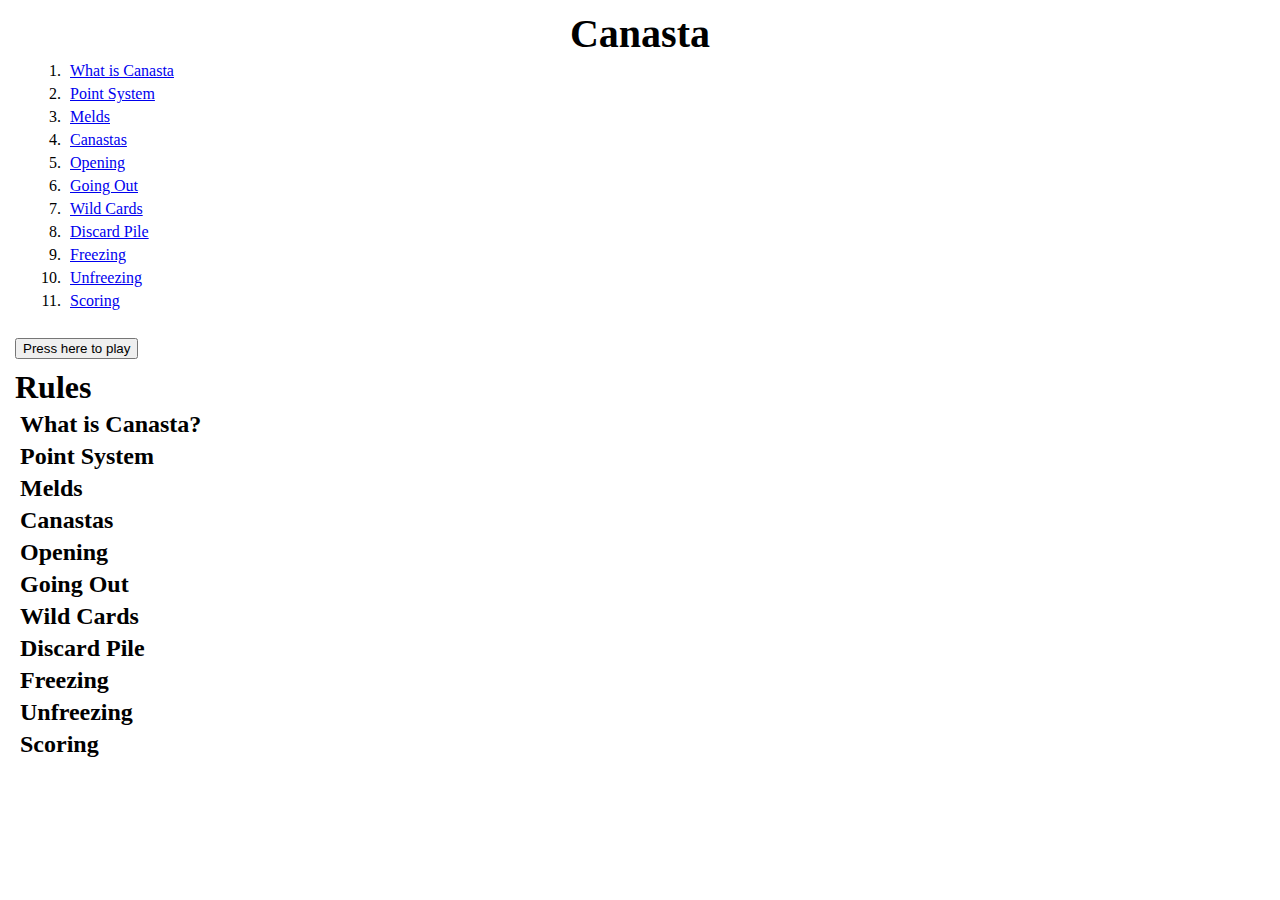
==== index.html @ 9afcb563 "Initial commit" ====
<!DOCTYPE html>
<html lang="en">
<head>
    <meta charset="UTF-8">
    <meta name="viewport" content="width=device-width, initial-scale=1.0">
    <title>Canasta</title>

    <link rel="stylesheet" href="style.css">
</head>
<body>
    <header>
        <h1>Canasta</h1>
    </header>

    <nav id="rule-nav">
        <ol>
            <li class="nav-item">
                <a href="#">What is Canasta</a>
            </li>
            <li class="nav-item">
                <a href="#">Point System</a>
            </li>
            <li class="nav-item">
                <a href="#">Melds</a>
            </li>
            <li class="nav-item">
                <a href="#">Canastas</a>
            </li>
            <li class="nav-item">
                <a href="#">Opening</a>
            </li>
            <li class="nav-item">
                <a href="#">Going Out</a>
            </li>
            <li class="nav-item">
                <a href="#">Wild Cards</a>
            </li>
            <li class="nav-item">
                <a href="#">Discard Pile</a>
            </li>
            <li class="nav-item">
                <a href="#">Freezing</a>
            </li>
            <li class="nav-item">
                <a href="#">Unfreezing</a>
            </li>
            <li class="nav-item">
                <a href="#">Scoring</a>
            </li>
        </ol>
    </nav>
    <br>

    <button onclick="location.assign('game.html')">Press here to play</button>

    <h1>Rules</h1>
    
    <section id="canasta-description">
        <h2>What is Canasta?</h2>
        <p></p>
    </section>

    <section id="point-system">
        <h2>Point System</h2>
        <p></p>
    </section>

    <section id="melds">
        <h2>Melds</h2>
        <p></p>
    </section>

    <section id="canastas">
        <h2>Canastas</h2>
        <p></p>
    </section>

    <section id="opening">
        <h2>Opening</h2>
        <p></p>
    </section>

    <section id="going-out">
        <h2>Going Out</h2>
        <p></p>
    </section>

    <section id="wild-cards">   
        <h2>Wild Cards</h2>
        <p></p>
    </section>

    <section id="discard-pile">
        <h2>Discard Pile</h2>
        <p></p>
    </section>

    <section id="freezing">
        <h2>Freezing</h2>
        <p></p>
    </section>

    <section id="unfreezing">
        <h2>Unfreezing</h2>
        <p></p>
    </section>

    <section id="scoring">
        <h2>Scoring</h2>
        <p></p>
    </section>

    <script src="script.js"></script>
</body>
</html>
---- style.css ----
* {
    margin: 5px;
}

header {
    text-align: center;
}

header h1 {
    font-size: 40px;
}
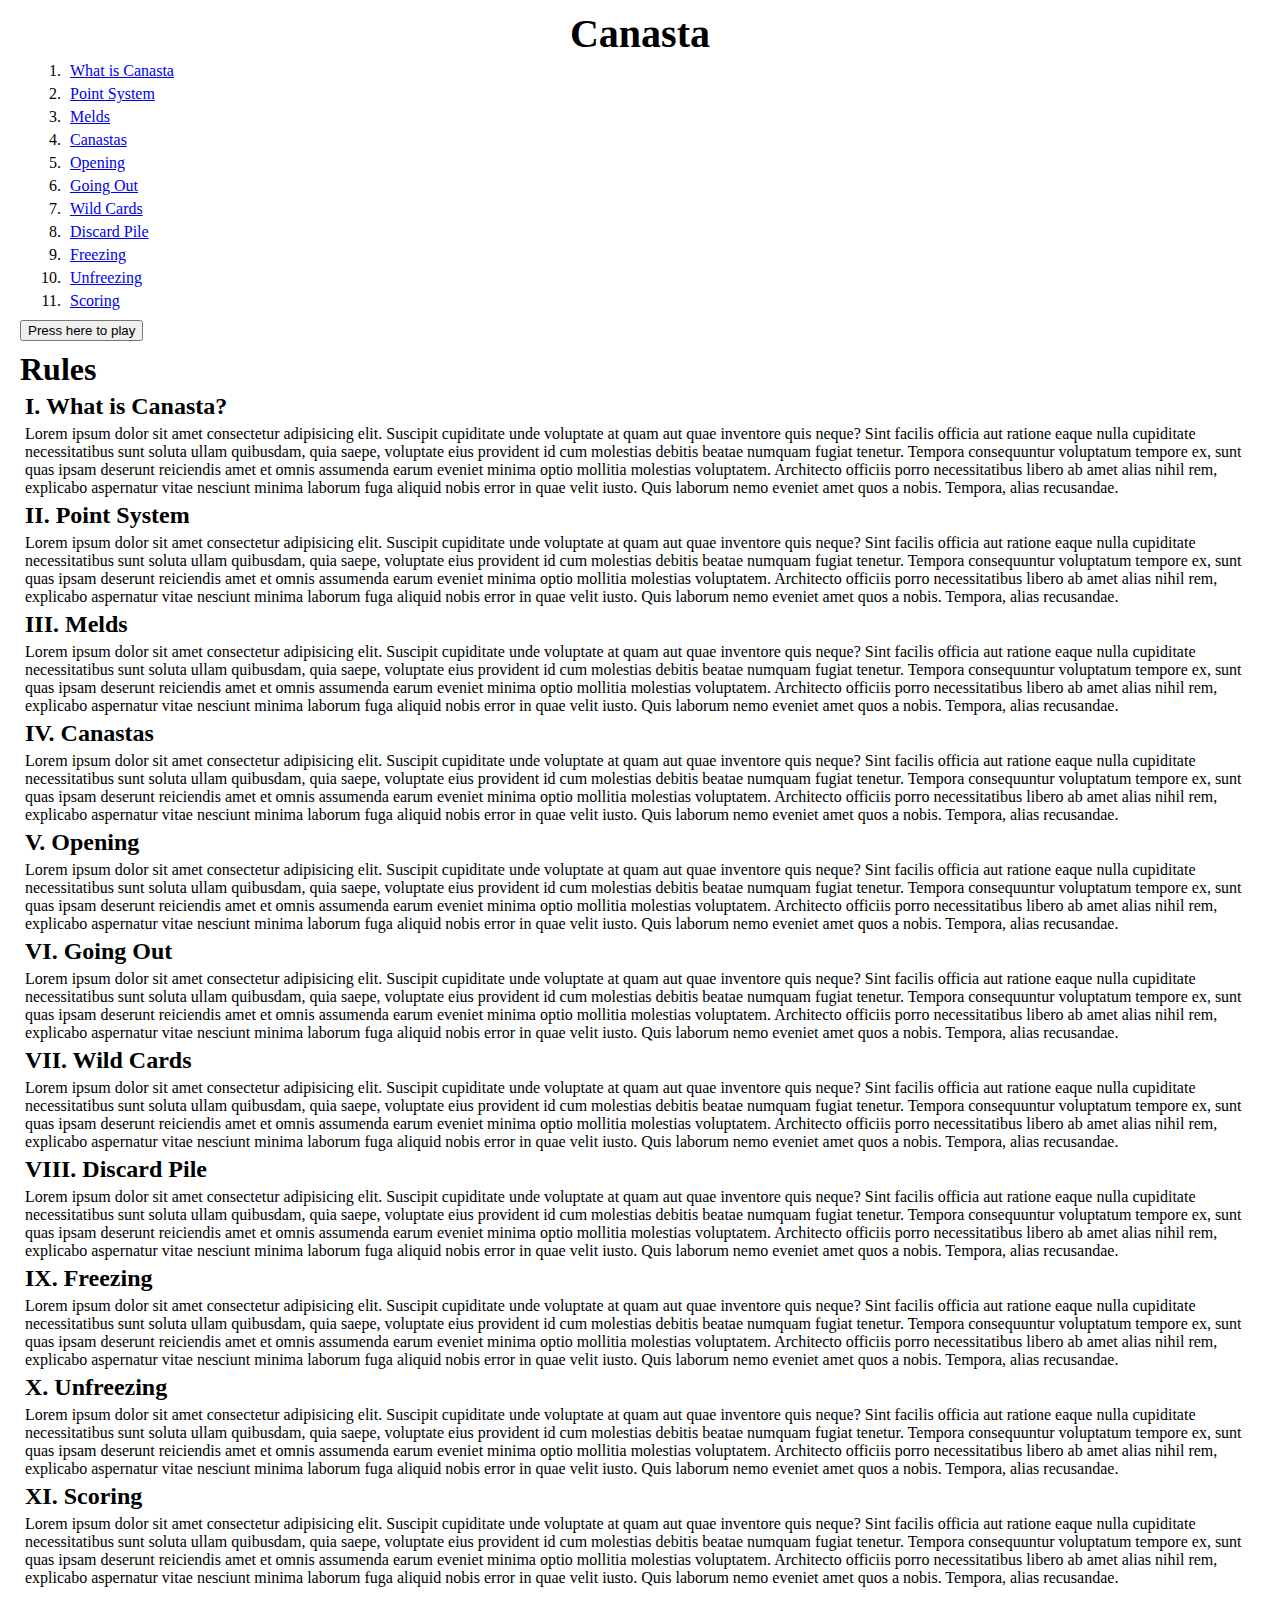
==== commit 399da971: "Updated styling of index.html & game.html" ====
--- a/index.html
+++ b/index.html
@@ -14,102 +14,168 @@
 
     <nav id="rule-nav">
         <ol>
-            <li class="nav-item">
-                <a href="#">What is Canasta</a>
+            <li class="nav-item canasta-description">
+                <a href="#canasta-description">What is Canasta</a>
             </li>
-            <li class="nav-item">
-                <a href="#">Point System</a>
+            <li class="nav-item point-system">
+                <a href="#point-system">Point System</a>
             </li>
-            <li class="nav-item">
-                <a href="#">Melds</a>
+            <li class="nav-item melds">
+                <a href="#melds">Melds</a>
             </li>
-            <li class="nav-item">
-                <a href="#">Canastas</a>
+            <li class="nav-item canastas">
+                <a href="#canastas">Canastas</a>
             </li>
-            <li class="nav-item">
-                <a href="#">Opening</a>
+            <li class="nav-item opening">
+                <a href="#opening">Opening</a>
             </li>
-            <li class="nav-item">
-                <a href="#">Going Out</a>
+            <li class="nav-item going-out">
+                <a href="#going-out">Going Out</a>
             </li>
-            <li class="nav-item">
-                <a href="#">Wild Cards</a>
+            <li class="nav-item wild-cards">
+                <a href="#wild-cards">Wild Cards</a>
             </li>
-            <li class="nav-item">
-                <a href="#">Discard Pile</a>
+            <li class="nav-item discard-pile">
+                <a href="#discard-pile">Discard Pile</a>
             </li>
-            <li class="nav-item">
-                <a href="#">Freezing</a>
+            <li class="nav-item freezing">
+                <a href="#freezing">Freezing</a>
             </li>
-            <li class="nav-item">
-                <a href="#">Unfreezing</a>
+            <li class="nav-item unfreezing">
+                <a href="#unfreezing">Unfreezing</a>
             </li>
-            <li class="nav-item">
-                <a href="#">Scoring</a>
+            <li class="nav-item scoring">
+                <a href="#scoring">Scoring</a>
             </li>
         </ol>
     </nav>
-    <br>
 
-    <button onclick="location.assign('game.html')">Press here to play</button>
+    <div class="container">
+        <button onclick="location.assign('game.html')" id="press-play">Press here to play</button>
 
-    <h1>Rules</h1>
-    
-    <section id="canasta-description">
-        <h2>What is Canasta?</h2>
-        <p></p>
-    </section>
+        <h1>Rules</h1>
+        
+        <section id="canasta-description">
+            <h2>I. What is Canasta?</h2>
+            <p>Lorem ipsum dolor sit amet consectetur adipisicing elit. Suscipit cupiditate unde voluptate at quam aut
+                quae inventore quis neque? Sint facilis officia aut ratione eaque nulla cupiditate necessitatibus sunt
+                soluta ullam quibusdam, quia saepe, voluptate eius provident id cum molestias debitis beatae numquam fugiat
+                tenetur. Tempora consequuntur voluptatum tempore ex, sunt quas ipsam deserunt reiciendis amet et omnis
+                assumenda earum eveniet minima optio mollitia molestias voluptatem. Architecto officiis porro necessitatibus
+                libero ab amet alias nihil rem, explicabo aspernatur vitae nesciunt minima laborum fuga aliquid nobis error 
+                in quae velit iusto. Quis laborum nemo eveniet amet quos a nobis. Tempora, alias recusandae.</p>
+        </section>
 
-    <section id="point-system">
-        <h2>Point System</h2>
-        <p></p>
-    </section>
+        <section id="point-system">
+            <h2>II. Point System</h2>
+            <p>Lorem ipsum dolor sit amet consectetur adipisicing elit. Suscipit cupiditate unde voluptate at quam aut
+               quae inventore quis neque? Sint facilis officia aut ratione eaque nulla cupiditate necessitatibus sunt
+               soluta ullam quibusdam, quia saepe, voluptate eius provident id cum molestias debitis beatae numquam fugiat
+               tenetur. Tempora consequuntur voluptatum tempore ex, sunt quas ipsam deserunt reiciendis amet et omnis
+               assumenda earum eveniet minima optio mollitia molestias voluptatem. Architecto officiis porro necessitatibus
+               libero ab amet alias nihil rem, explicabo aspernatur vitae nesciunt minima laborum fuga aliquid nobis error 
+               in quae velit iusto. Quis laborum nemo eveniet amet quos a nobis. Tempora, alias recusandae.</p>
+        </section>
 
-    <section id="melds">
-        <h2>Melds</h2>
-        <p></p>
-    </section>
+        <section id="melds">
+            <h2>III. Melds</h2>
+            <p>Lorem ipsum dolor sit amet consectetur adipisicing elit. Suscipit cupiditate unde voluptate at quam aut
+                quae inventore quis neque? Sint facilis officia aut ratione eaque nulla cupiditate necessitatibus sunt
+                soluta ullam quibusdam, quia saepe, voluptate eius provident id cum molestias debitis beatae numquam fugiat
+                tenetur. Tempora consequuntur voluptatum tempore ex, sunt quas ipsam deserunt reiciendis amet et omnis
+                assumenda earum eveniet minima optio mollitia molestias voluptatem. Architecto officiis porro necessitatibus
+                libero ab amet alias nihil rem, explicabo aspernatur vitae nesciunt minima laborum fuga aliquid nobis error 
+                in quae velit iusto. Quis laborum nemo eveniet amet quos a nobis. Tempora, alias recusandae.</p>
+        </section>
 
-    <section id="canastas">
-        <h2>Canastas</h2>
-        <p></p>
-    </section>
+        <section id="canastas">
+            <h2>IV. Canastas</h2>
+            <p>Lorem ipsum dolor sit amet consectetur adipisicing elit. Suscipit cupiditate unde voluptate at quam aut
+                quae inventore quis neque? Sint facilis officia aut ratione eaque nulla cupiditate necessitatibus sunt
+                soluta ullam quibusdam, quia saepe, voluptate eius provident id cum molestias debitis beatae numquam fugiat
+                tenetur. Tempora consequuntur voluptatum tempore ex, sunt quas ipsam deserunt reiciendis amet et omnis
+                assumenda earum eveniet minima optio mollitia molestias voluptatem. Architecto officiis porro necessitatibus
+                libero ab amet alias nihil rem, explicabo aspernatur vitae nesciunt minima laborum fuga aliquid nobis error 
+                in quae velit iusto. Quis laborum nemo eveniet amet quos a nobis. Tempora, alias recusandae.</p>
+        </section>
 
-    <section id="opening">
-        <h2>Opening</h2>
-        <p></p>
-    </section>
+        <section id="opening">
+            <h2>V. Opening</h2>
+            <p>Lorem ipsum dolor sit amet consectetur adipisicing elit. Suscipit cupiditate unde voluptate at quam aut
+                quae inventore quis neque? Sint facilis officia aut ratione eaque nulla cupiditate necessitatibus sunt
+                soluta ullam quibusdam, quia saepe, voluptate eius provident id cum molestias debitis beatae numquam fugiat
+                tenetur. Tempora consequuntur voluptatum tempore ex, sunt quas ipsam deserunt reiciendis amet et omnis
+                assumenda earum eveniet minima optio mollitia molestias voluptatem. Architecto officiis porro necessitatibus
+                libero ab amet alias nihil rem, explicabo aspernatur vitae nesciunt minima laborum fuga aliquid nobis error 
+                in quae velit iusto. Quis laborum nemo eveniet amet quos a nobis. Tempora, alias recusandae.</p>
+        </section>
 
-    <section id="going-out">
-        <h2>Going Out</h2>
-        <p></p>
-    </section>
+        <section id="going-out">
+            <h2>VI. Going Out</h2>
+            <p>Lorem ipsum dolor sit amet consectetur adipisicing elit. Suscipit cupiditate unde voluptate at quam aut
+                quae inventore quis neque? Sint facilis officia aut ratione eaque nulla cupiditate necessitatibus sunt
+                soluta ullam quibusdam, quia saepe, voluptate eius provident id cum molestias debitis beatae numquam fugiat
+                tenetur. Tempora consequuntur voluptatum tempore ex, sunt quas ipsam deserunt reiciendis amet et omnis
+                assumenda earum eveniet minima optio mollitia molestias voluptatem. Architecto officiis porro necessitatibus
+                libero ab amet alias nihil rem, explicabo aspernatur vitae nesciunt minima laborum fuga aliquid nobis error 
+                in quae velit iusto. Quis laborum nemo eveniet amet quos a nobis. Tempora, alias recusandae.</p>
+        </section>
 
-    <section id="wild-cards">   
-        <h2>Wild Cards</h2>
-        <p></p>
-    </section>
+        <section id="wild-cards">   
+            <h2>VII. Wild Cards</h2>
+            <p>Lorem ipsum dolor sit amet consectetur adipisicing elit. Suscipit cupiditate unde voluptate at quam aut
+                quae inventore quis neque? Sint facilis officia aut ratione eaque nulla cupiditate necessitatibus sunt
+                soluta ullam quibusdam, quia saepe, voluptate eius provident id cum molestias debitis beatae numquam fugiat
+                tenetur. Tempora consequuntur voluptatum tempore ex, sunt quas ipsam deserunt reiciendis amet et omnis
+                assumenda earum eveniet minima optio mollitia molestias voluptatem. Architecto officiis porro necessitatibus
+                libero ab amet alias nihil rem, explicabo aspernatur vitae nesciunt minima laborum fuga aliquid nobis error 
+                in quae velit iusto. Quis laborum nemo eveniet amet quos a nobis. Tempora, alias recusandae.</p>
+        </section>
 
-    <section id="discard-pile">
-        <h2>Discard Pile</h2>
-        <p></p>
-    </section>
+        <section id="discard-pile">
+            <h2>VIII. Discard Pile</h2>
+            <p>Lorem ipsum dolor sit amet consectetur adipisicing elit. Suscipit cupiditate unde voluptate at quam aut
+                quae inventore quis neque? Sint facilis officia aut ratione eaque nulla cupiditate necessitatibus sunt
+                soluta ullam quibusdam, quia saepe, voluptate eius provident id cum molestias debitis beatae numquam fugiat
+                tenetur. Tempora consequuntur voluptatum tempore ex, sunt quas ipsam deserunt reiciendis amet et omnis
+                assumenda earum eveniet minima optio mollitia molestias voluptatem. Architecto officiis porro necessitatibus
+                libero ab amet alias nihil rem, explicabo aspernatur vitae nesciunt minima laborum fuga aliquid nobis error 
+                in quae velit iusto. Quis laborum nemo eveniet amet quos a nobis. Tempora, alias recusandae.</p>
+        </section>
 
-    <section id="freezing">
-        <h2>Freezing</h2>
-        <p></p>
-    </section>
+        <section id="freezing">
+            <h2>IX. Freezing</h2>
+            <p>Lorem ipsum dolor sit amet consectetur adipisicing elit. Suscipit cupiditate unde voluptate at quam aut
+                quae inventore quis neque? Sint facilis officia aut ratione eaque nulla cupiditate necessitatibus sunt
+                soluta ullam quibusdam, quia saepe, voluptate eius provident id cum molestias debitis beatae numquam fugiat
+                tenetur. Tempora consequuntur voluptatum tempore ex, sunt quas ipsam deserunt reiciendis amet et omnis
+                assumenda earum eveniet minima optio mollitia molestias voluptatem. Architecto officiis porro necessitatibus
+                libero ab amet alias nihil rem, explicabo aspernatur vitae nesciunt minima laborum fuga aliquid nobis error 
+                in quae velit iusto. Quis laborum nemo eveniet amet quos a nobis. Tempora, alias recusandae.</p>
+        </section>
 
-    <section id="unfreezing">
-        <h2>Unfreezing</h2>
-        <p></p>
-    </section>
+        <section id="unfreezing">
+            <h2>X. Unfreezing</h2>
+            <p>Lorem ipsum dolor sit amet consectetur adipisicing elit. Suscipit cupiditate unde voluptate at quam aut
+                quae inventore quis neque? Sint facilis officia aut ratione eaque nulla cupiditate necessitatibus sunt
+                soluta ullam quibusdam, quia saepe, voluptate eius provident id cum molestias debitis beatae numquam fugiat
+                tenetur. Tempora consequuntur voluptatum tempore ex, sunt quas ipsam deserunt reiciendis amet et omnis
+                assumenda earum eveniet minima optio mollitia molestias voluptatem. Architecto officiis porro necessitatibus
+                libero ab amet alias nihil rem, explicabo aspernatur vitae nesciunt minima laborum fuga aliquid nobis error 
+                in quae velit iusto. Quis laborum nemo eveniet amet quos a nobis. Tempora, alias recusandae.</p>
+        </section>
 
-    <section id="scoring">
-        <h2>Scoring</h2>
-        <p></p>
-    </section>
-
+        <section id="scoring">
+            <h2>XI. Scoring</h2>
+            <p>Lorem ipsum dolor sit amet consectetur adipisicing elit. Suscipit cupiditate unde voluptate at quam aut
+                quae inventore quis neque? Sint facilis officia aut ratione eaque nulla cupiditate necessitatibus sunt
+                soluta ullam quibusdam, quia saepe, voluptate eius provident id cum molestias debitis beatae numquam fugiat
+                tenetur. Tempora consequuntur voluptatum tempore ex, sunt quas ipsam deserunt reiciendis amet et omnis
+                assumenda earum eveniet minima optio mollitia molestias voluptatem. Architecto officiis porro necessitatibus
+                libero ab amet alias nihil rem, explicabo aspernatur vitae nesciunt minima laborum fuga aliquid nobis error 
+                in quae velit iusto. Quis laborum nemo eveniet amet quos a nobis. Tempora, alias recusandae.</p>
+        </section>
+    </div>
     <script src="script.js"></script>
 </body>
 </html>